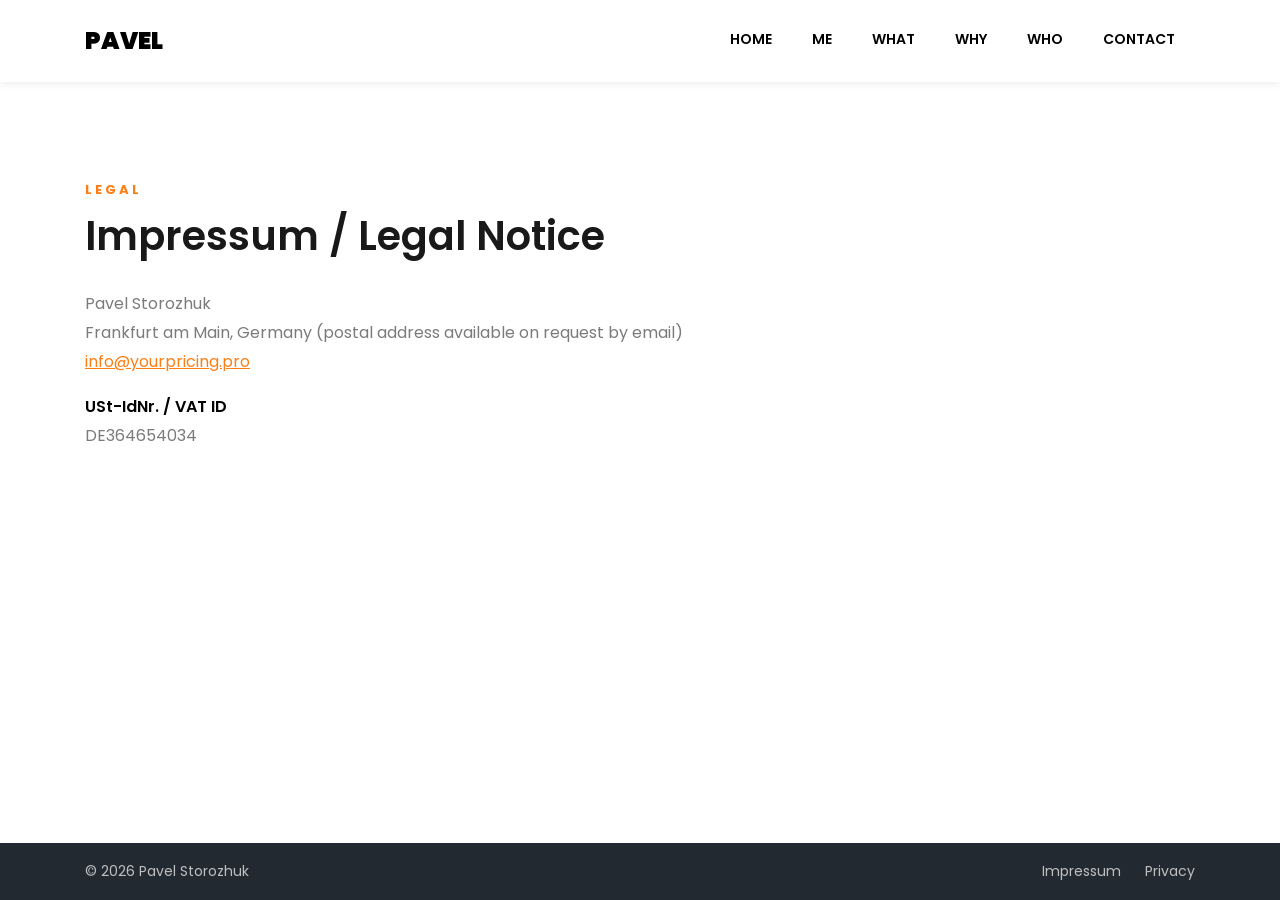
==== impressum/index.html @ 1b8ff157 "Tidy the 404 page on phones and tablets Below 992px it now has the same 96px gap below the menu bar " ====
<!DOCTYPE html>
<html lang="en">

<head>
	<meta charset="utf-8">
	<meta name="viewport" content="width=device-width, initial-scale=1">
	<title>Impressum / Legal Notice — Pavel Storozhuk</title>
	<!-- Legal page: kept out of search results -->
	<meta name="robots" content="noindex">
	<link rel="canonical" href="https://yourpricing.pro/impressum/">
	<!-- One folder below the site's root, so paths start from the root, as on the other pages -->
	<base href="../">
	<link rel="icon" href="images/favicon/favicon.ico" sizes="16x16 32x32 48x48">
	<link rel="icon" href="images/favicon/favicon.svg" type="image/svg+xml">
	<link rel="apple-touch-icon" href="images/favicon/apple-touch-icon.png">
	<meta name="color-scheme" content="light dark">
	<meta name="theme-color" content="#ffffff" media="(prefers-color-scheme: light)">
	<meta name="theme-color" content="#1b1d20" media="(prefers-color-scheme: dark)">
	<meta name="darkreader-lock">
	<link rel="preload" href="fonts/poppins-600-latin.woff2" as="font" type="font/woff2" crossorigin>
	<link rel="stylesheet" href="css/style.css?v=2026-11-12b">
</head>

<body class="page-fill">
	<nav class="site-nav site-nav--shadow" data-nav>
		<div class="container site-nav_inner">
			<a class="site-nav_brand" href="./">Pavel</a>
			<button class="site-nav_toggle" type="button" data-nav-toggle aria-controls="nav" aria-expanded="false" aria-label="Toggle navigation">
				<svg class="icon" viewBox="0 0 24 24" aria-hidden="true"><path d="M4 6l16 0 M4 12l16 0 M4 18l16 0" /></svg>
			</button>
			<div class="site-nav_menu" id="nav">
				<ul class="site-nav_list">
					<li><a class="site-nav_link" href="./"><span>Home</span></a></li>
					<li><a class="site-nav_link" href="./#about-section"><span>Me</span></a></li>
					<li><a class="site-nav_link" href="./#what-section"><span>What</span></a></li>
					<li><a class="site-nav_link" href="./#why-section"><span>Why</span></a></li>
					<li><a class="site-nav_link" href="./#clients-section"><span>Who</span></a></li>
					<li><a class="site-nav_link" href="./#contact-section"><span>Contact</span></a></li>
				</ul>
			</div>
		</div>
	</nav>

	<main>
		<section class="section section--page-top legal">
			<div class="container">
				<span class="eyebrow">Legal</span>
				<h1><span lang="de">Impressum</span> / Legal Notice</h1>
				<p>
					Pavel Storozhuk<br>
					Frankfurt am Main, Germany (postal address available on request by email)<br>
					<a href="mailto:info@yourpricing.pro?subject=Impressum">info@yourpricing.pro</a>
				</p>
				<dl class="legal_details">
					<div>
						<dt><abbr lang="de" title="Umsatzsteuer-Identifikationsnummer">USt-IdNr.</abbr> / VAT ID</dt>
						<dd>DE364654034</dd>
					</div>
				</dl>
			</div>
		</section>
	</main>

	<footer class="site-footer">
		<div class="container site-footer_inner">
			<p>&copy; <span data-year>2026</span> Pavel Storozhuk</p>
			<nav aria-label="Legal">
				<ul class="site-footer_links">
					<li><a href="impressum/">Impressum</a></li>
					<li><a href="privacy/">Privacy</a></li>
				</ul>
			</nav>
		</div>
	</footer>

	<script src="js/main.js?v=2026-10-30"></script>
</body>

</html>
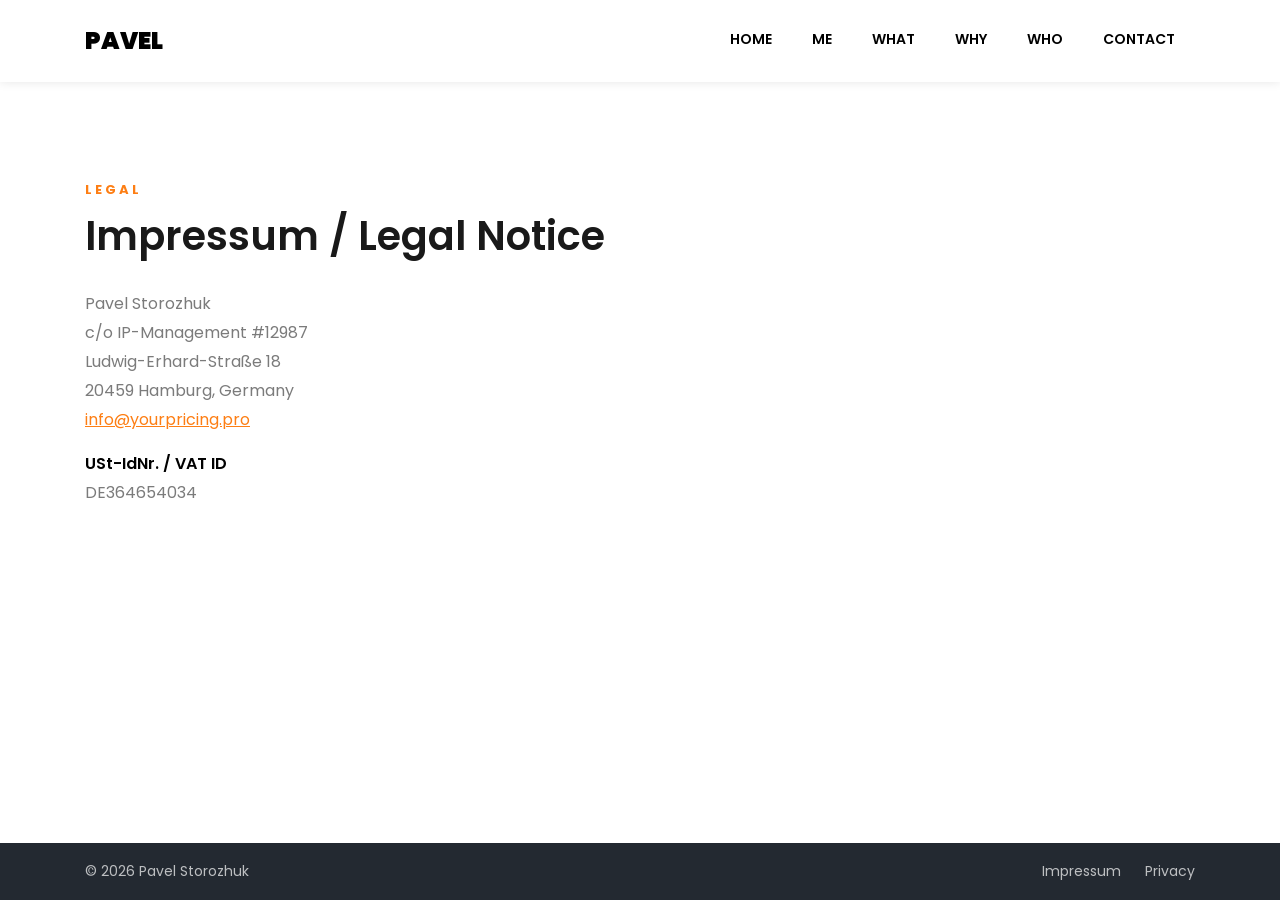
==== commit 459f38d8: "Use the Hamburg c/o address in the Impressum and privacy policy Replace "address available on reques" ====
--- a/impressum/index.html
+++ b/impressum/index.html
@@ -48,7 +48,9 @@
 				<h1><span lang="de">Impressum</span> / Legal Notice</h1>
 				<p>
 					Pavel Storozhuk<br>
-					Frankfurt am Main, Germany (postal address available on request by email)<br>
+					c/o IP-Management #12987<br>
+					Ludwig-Erhard-Straße 18<br>
+					20459 Hamburg, Germany<br>
 					<a href="mailto:info@yourpricing.pro?subject=Impressum">info@yourpricing.pro</a>
 				</p>
 				<dl class="legal_details">
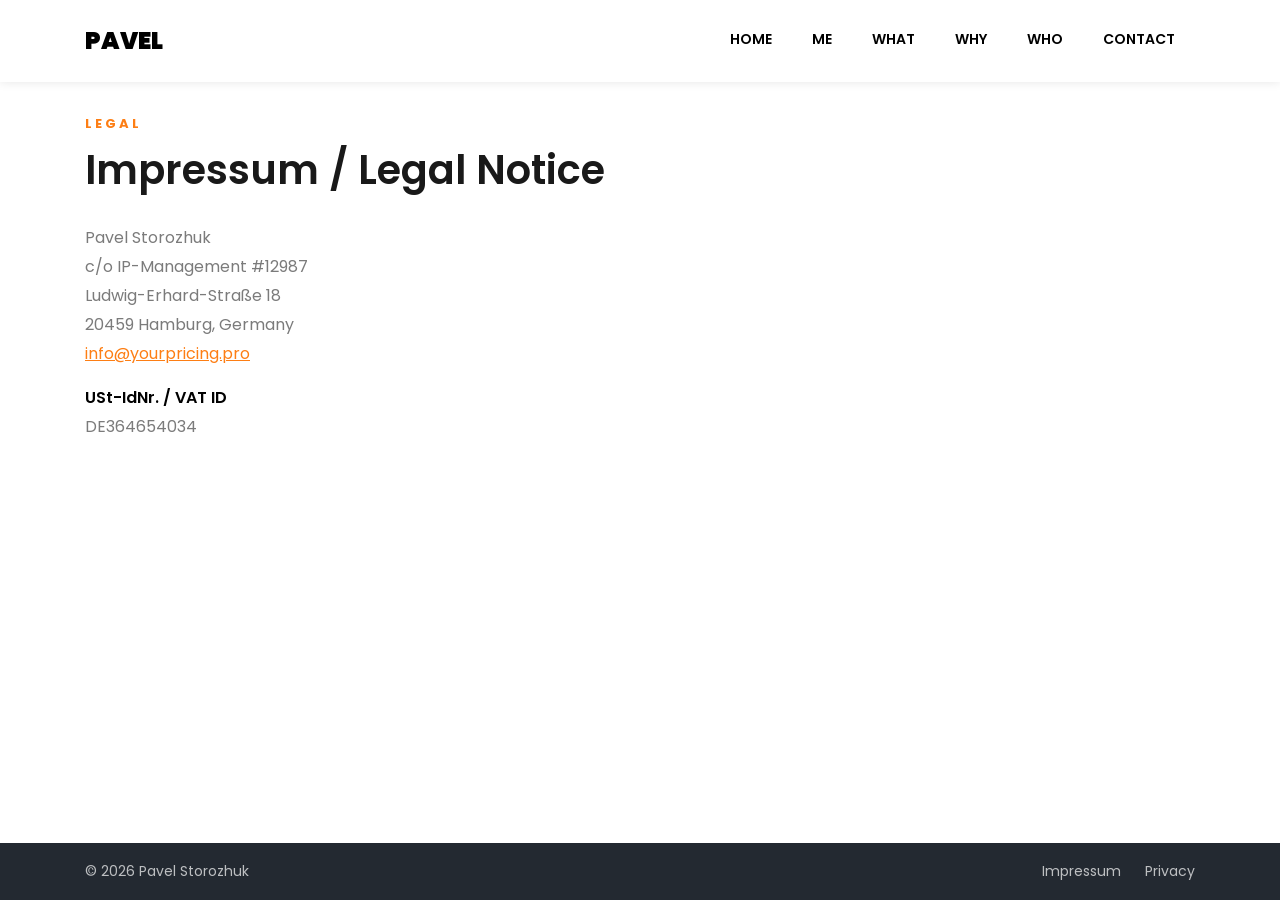
==== commit b7daf083: "Use the Hamburg c/o address in the Impressum and privacy policy Replace "address available on reques" ====
--- a/impressum/index.html
+++ b/impressum/index.html
@@ -18,7 +18,7 @@
 	<meta name="theme-color" content="#1b1d20" media="(prefers-color-scheme: dark)">
 	<meta name="darkreader-lock">
 	<link rel="preload" href="fonts/poppins-600-latin.woff2" as="font" type="font/woff2" crossorigin>
-	<link rel="stylesheet" href="css/style.css?v=2026-11-12b">
+	<link rel="stylesheet" href="css/style.css?v=2026-11-11c">
 </head>
 
 <body class="page-fill">
@@ -42,7 +42,7 @@
 	</nav>
 
 	<main>
-		<section class="section section--page-top legal">
+		<section class="section legal">
 			<div class="container">
 				<span class="eyebrow">Legal</span>
 				<h1><span lang="de">Impressum</span> / Legal Notice</h1>
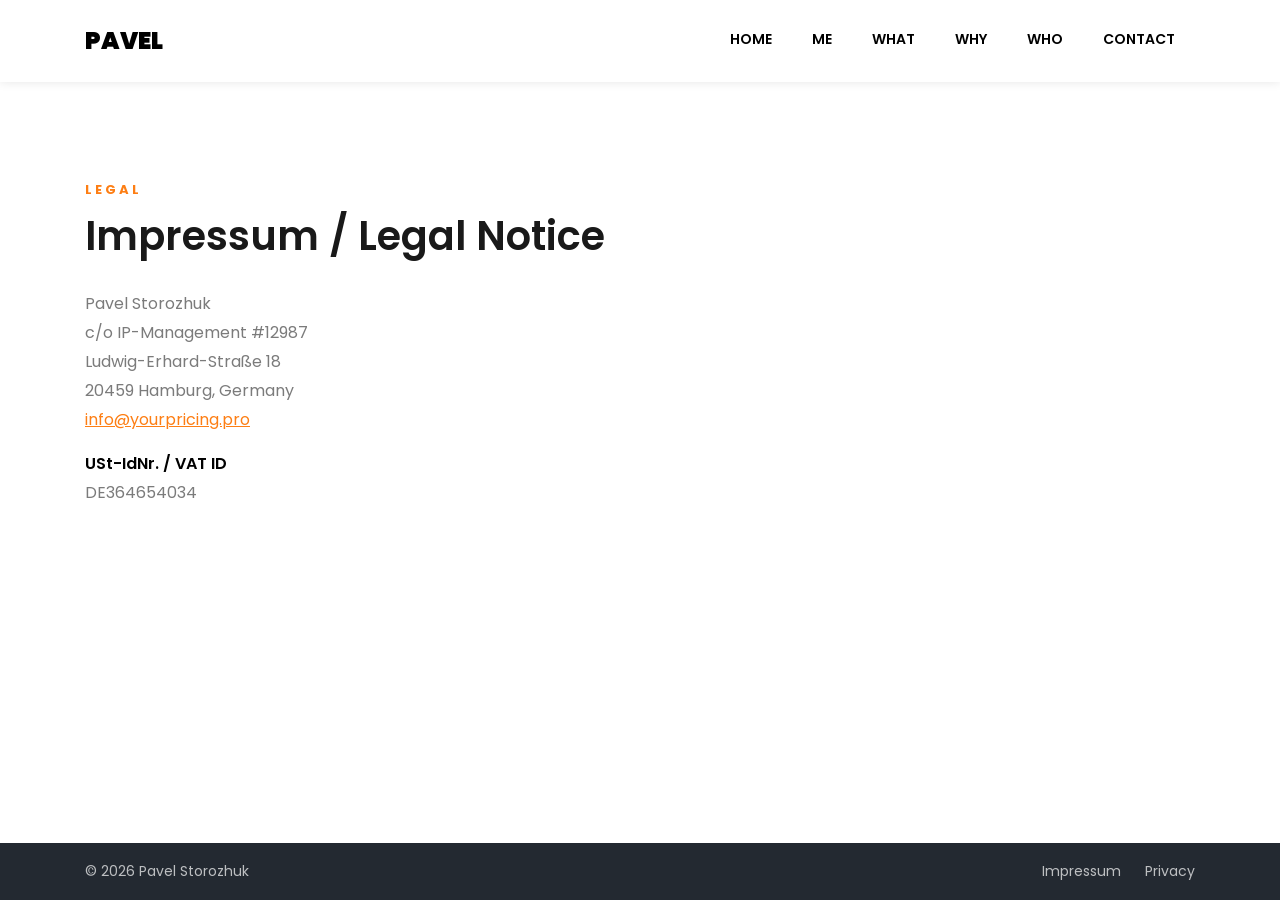
==== commit 8974c388: "Merge pull request #16 from YourPricingPro/release/2026-11-13 Release: page top gap, 404 on phones, " ====
--- a/impressum/index.html
+++ b/impressum/index.html
@@ -18,7 +18,7 @@
 	<meta name="theme-color" content="#1b1d20" media="(prefers-color-scheme: dark)">
 	<meta name="darkreader-lock">
 	<link rel="preload" href="fonts/poppins-600-latin.woff2" as="font" type="font/woff2" crossorigin>
-	<link rel="stylesheet" href="css/style.css?v=2026-11-11c">
+	<link rel="stylesheet" href="css/style.css?v=2026-11-12b">
 </head>
 
 <body class="page-fill">
@@ -42,7 +42,7 @@
 	</nav>
 
 	<main>
-		<section class="section legal">
+		<section class="section section--page-top legal">
 			<div class="container">
 				<span class="eyebrow">Legal</span>
 				<h1><span lang="de">Impressum</span> / Legal Notice</h1>
